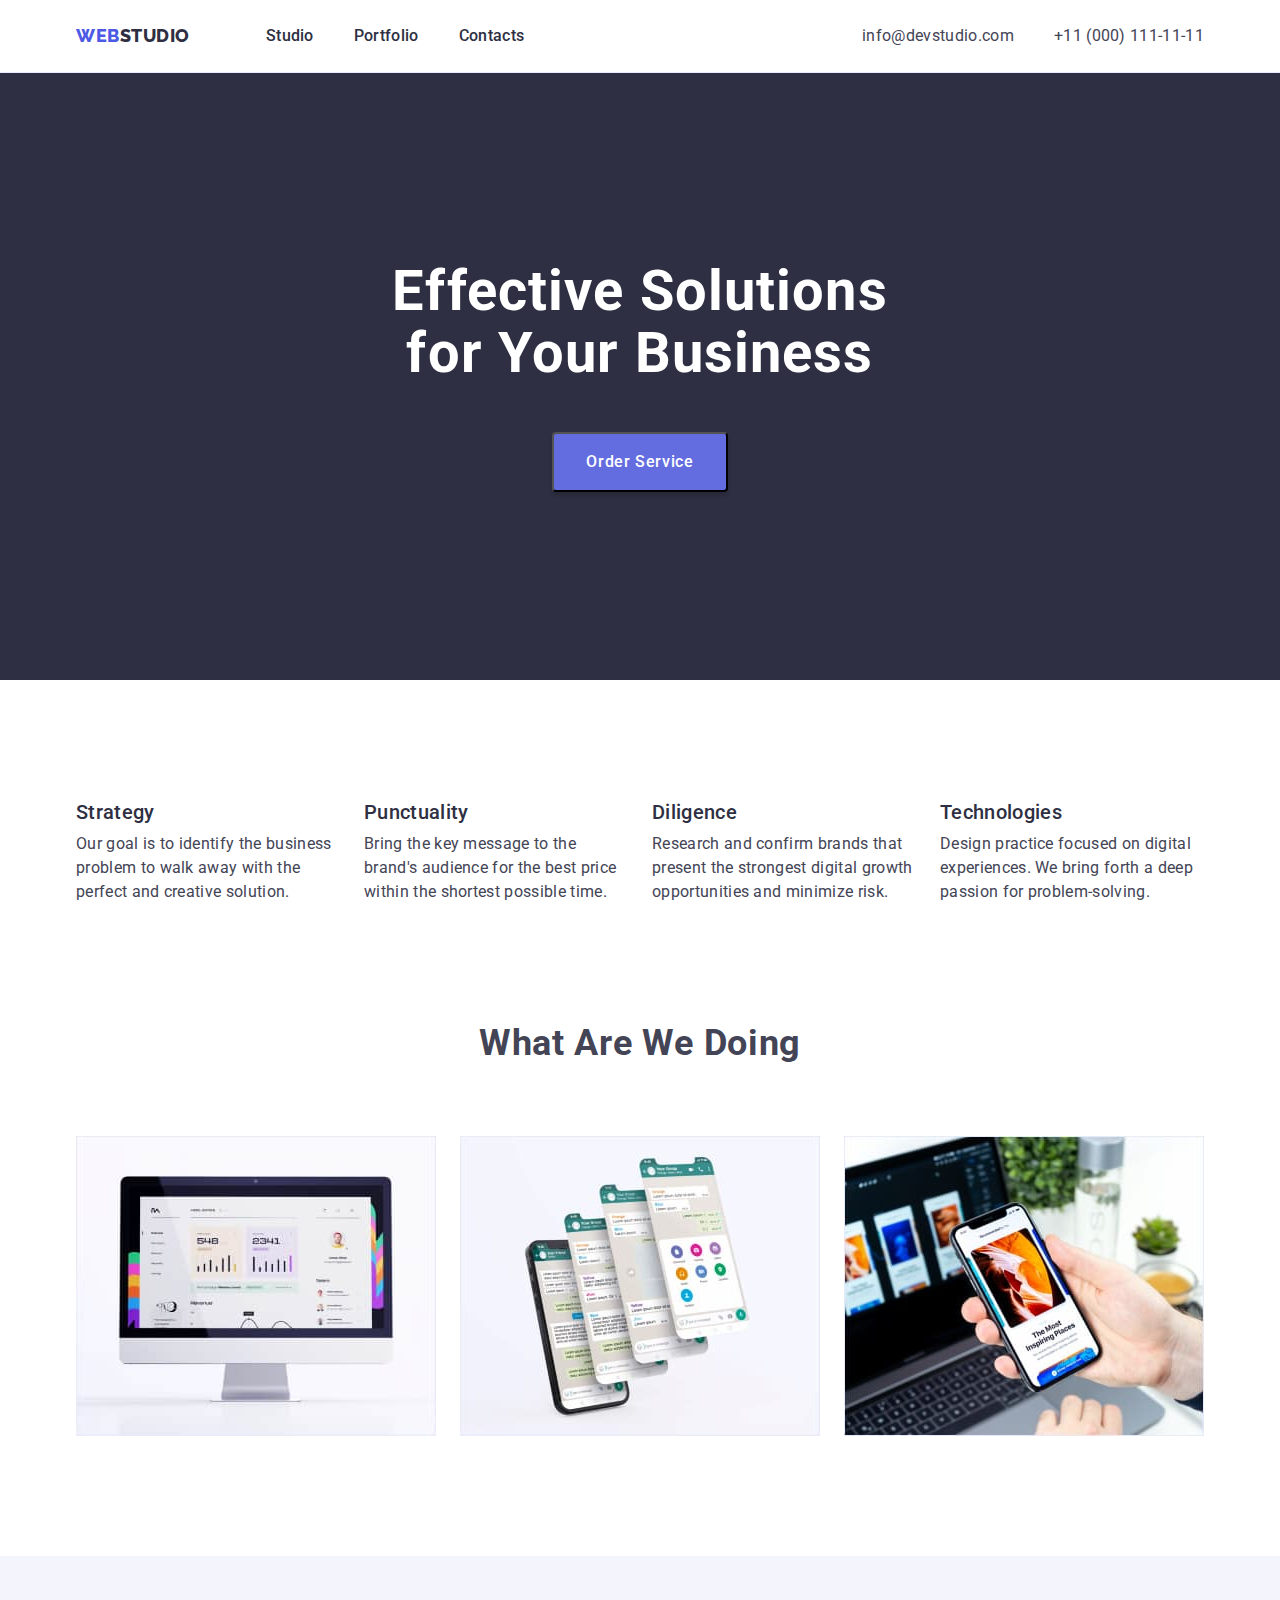
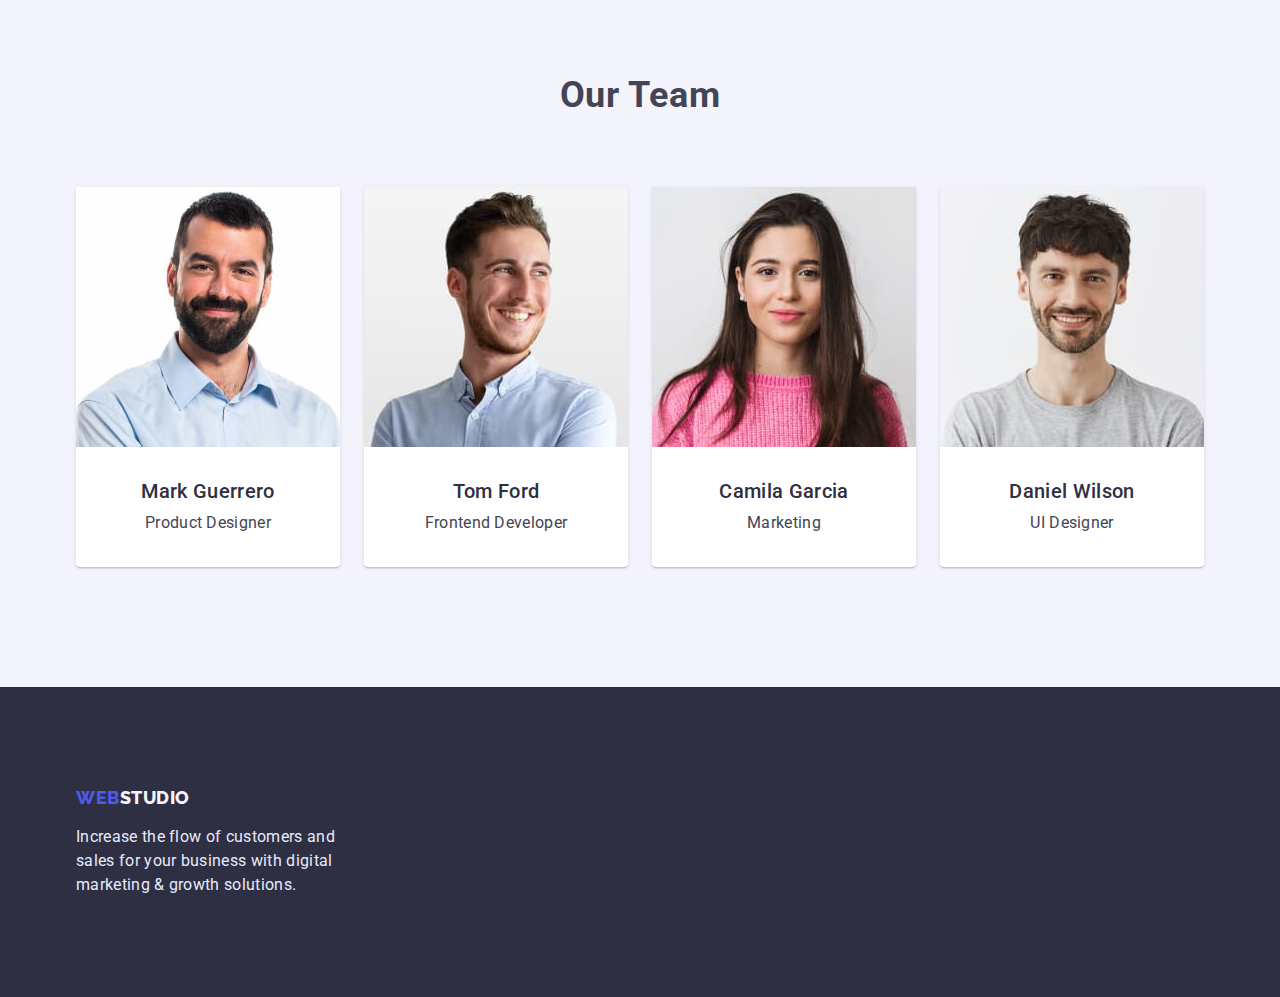
==== index.html @ bfef26a1 "Initial commit" ====
<!DOCTYPE html>

<html lang="en">
  <head>
    <meta charset="UTF-8" />
    <meta http-equiv="X-UA-Compatible" content="IE=edge" />
    <meta name="viewport" content="width=>, initial-scale=1.0" />

    <title>WebStudio</title>

    <link
      rel="stylesheet"
      href="https://cdn.jsdelivr.net/npm/modern-normalize@1.1.0/modern-normalize.min.css"
    />

    <link rel="preconnect" href="https://fonts.googleapis.com" />
    <link rel="preconnect" href="https://fonts.gstatic.com" crossorigin />
    <link
      href="https://fonts.googleapis.com/css2?family=Raleway:wght@800&family=Roboto:wght@400;500;700&display=swap"
      rel="stylesheet"
    />
    <link rel="stylesheet" href="./CSS/styles.css" />
  </head>
  <body>
    <!-- Header-->

    <header class="page-header">
      <div class="container header-conteiner">
        <nav class="navigation">
          <a class="logo link" href="./index.html">
            <span class="web">Web</span><span class="studio">Studio </span>
          </a>
          <ul class="menu list">
            <li class="menu-item">
              <a class="menu-link link" href="./index.html"> Studio</a>
            </li>
            <li class="menu-item">
              <a class="menu-link link" href="./portfolio.html">Portfolio</a>
            </li>
            <li class="menu-item">
              <a class="menu-link link" href="">Contacts</a>
            </li>
          </ul>
        </nav>

        <ul class="contacts list">
          <li class="contacts-item">
            <a class="contacts-link link" href="mailto:info@devstudio.com"
              >info@devstudio.com</a
            >
          </li>
          <li class="contacts-item">
            <a class="contacts-link link" href="tel:+110001111111"
              >+11 (000) 111-11-11</a
            >
          </li>
        </ul>
      </div>
    </header>

    <main>
      <!-- Hero Section-->
      <section class="hero-section">
        <div class="container">
          <h1 class="hero-title">Effective Solutions for Your Business</h1>

          <button type="button" class="hero-button">Order Service</button>
        </div>
      </section>
      <!--/ Hero Section-->

      <!-- About us-->
      <section class="section about">
        <div class="container">
          <h2 hidden class="visually-hidden">About us</h2>
          <ul class="list about-list">
            <li class="about-item">
              <h3 class="about-header">Strategy</h3>
              <p class="about-text">
                Our goal is to identify the business problem to walk away with
                the perfect and creative solution.
              </p>
            </li>
            <li class="about-item">
              <h3 class="about-header">Punctuality</h3>
              <p class="about-text">
                Bring the key message to the brand's audience for the best price
                within the shortest possible time.
              </p>
            </li>
            <li class="about-item">
              <h3 class="about-header">Diligence</h3>
              <p class="about-text">
                Research and confirm brands that present the strongest digital
                growth opportunities and minimize risk.
              </p>
            </li>
            <li class="about-item">
              <h3 class="about-header">Technologies</h3>
              <p class="about-text">
                Design practice focused on digital experiences. We bring forth a
                deep passion for problem-solving.
              </p>
            </li>
          </ul>
        </div>
      </section>
      <!-- /About us-->

      <!--What we doing-->
      <section class="prod-sect section">
        <div class="container">
          <h2 class="prod-sect-header">What are we doing</h2>
          <ul class="list prod-sect-list">
            <li class="prod-sect-item">
              <img src="./images/img1.jpg" alt="#" width="360" height="300" />
            </li>
            <li class="prod-sect-item">
              <img src="./images/img2.jpg" alt="#" width="360" height="300" />
            </li>
            <li class="prod-sect-item">
              <img src="./images/img3.jpg" alt="#" width="360" height="300" />
            </li>
          </ul>
        </div>
      </section>

      <!--Our team-->
      <section class="section team-section">
        <div class="container">
          <h2 class="team-header">Our Team</h2>
          <ul class="list team-list">
            <li class="team-item">
              <img
                class="team-img"
                src="./images/team-img1.jpg"
                alt="#"
                width="264"
                height="260"
              />
              <div class="team-sect-text">
                <h3 class="team-name">Mark Guerrero</h3>
                <p class="team-position">Product Designer</p>
              </div>
            </li>
            <li class="team-item">
              <img
                class="team-img"
                src="./images/team-img2.jpg"
                alt="#"
                width="264"
                height="260"
              />
              <div class="team-sect-text">
                <h3 class="team-name">Tom Ford</h3>
                <p class="team-position">Frontend Developer</p>
              </div>
            </li>
            <li class="team-item">
              <img
                class="team-img"
                src="./images/team-img3.jpg"
                alt="#"
                width="264"
                height="260"
              />
              <div class="team-sect-text">
                <h3 class="team-name">Camila Garcia</h3>
                <p class="team-position">Marketing</p>
              </div>
            </li>
            <li class="team-item">
              <img
                class="team-img"
                src="./images/team-img4.jpg"
                alt="#"
                width="264"
                height="260"
              />
              <div class="team-sect-text">
                <h3 class="team-name">Daniel Wilson</h3>
                <p class="team-position">UI Designer</p>
              </div>
            </li>
          </ul>
        </div>
      </section>
    </main>
    <!-- Footer-->
    <footer class="footer">
      <div class="container">
        <a class="logo-footer link" href="./index.html">
          <span class="web-footer">Web</span
          ><span class="studio-footer">Studio </span>
        </a>
        <p class="footer-text">
          Increase the flow of customers and sales for your business with
          digital marketing & growth solutions.
        </p>
      </div>
    </footer>
  </body>
</html>
---- CSS/styles.css ----
/* Body Studio*/
:root {
  --primary-text-color: #434455;
  --title-text-color: #2e2f42;
  --hover-focus-color: #404bbf;
}

h1,
h2,
h3,
h4,
p {
  margin: 0 auto;
}

ul {
  margin: 0;
  padding: 0;
}
img {
  display: block;
}

body {
  font-family: "Roboto", sans-serif;
  font-style: normal;
  color: var(--primary-text-color);
  font-weight: 400;
  font-size: 16px;
  line-height: 1.5;
  letter-spacing: 0.02em;
  max-width: 1440px;
}
.container {
  width: 1158px;
  margin: 0 auto;
  padding-left: 15px;
  padding-right: 15px;
}
.section {
  padding-bottom: 120px;
}

.list {
  list-style: none;
}
.link {
  text-decoration: none;
}
.link:hover,
.link:focus {
  color: var(--hover-focus-color);
}

/* Header*/
.page-header {
  padding: 24px 0;
  border-bottom: 1px solid #e7e9fc;
}
.header-conteiner {
  display: flex;
}
.navigation {
  display: flex;
  flex-direction: row;
  align-items: flex-start;
  padding: 0px;
}
.logo {
  font-family: "Raleway", sans-serif;
  font-weight: 800;
  font-size: 18px;
  line-height: 1.3;
  display: flex;
  align-items: center;
  letter-spacing: 0.03em;
  text-transform: uppercase;
  margin-right: 76px;
}
.web {
  color: #4d5ae5;
}
.studio {
  color: var(--title-text-color);
}

.menu-link {
  font-weight: 500;
  color: var(--title-text-color);
}
.menu {
  display: flex;
  gap: 40px;
}
.contacts {
  display: flex;
  gap: 40px;
  margin-left: auto;
}
.contacts-link {
  color: var(--primary-text-color);
}
/* Hero section*/
.hero-section {
  background: #2e2f42;
  align-items: center;
  text-align: center;
  padding: 188px 0;
}
.hero-title {
  font-weight: 700;
  font-size: 56px;
  line-height: 1.1;
  letter-spacing: 0.02em;
  color: #ffffff;

  width: 496px;
  margin-bottom: 48px;
}

.hero-button:hover,
.hero-button:focus {
  background-color: var(--hover-focus-color);
}
.hero-button {
  display: block;
  font-weight: 500;
  font-size: 16px;
  line-height: 1.5;
  font-family: inherit;
  letter-spacing: 0.04em;
  color: #ffffff;
  cursor: pointer;
  background: #636de0;

  box-shadow: 0px 4px 4px rgba(0, 0, 0, 0.15);
  border-radius: 4px;
  padding: 16px 32px;
  margin: 48px auto 0 auto;
}

/* About section*/
.visually-hidden {
  position: absolute;
  top: -150;
  z-index: -100;
  width: 0;
  height: 0;
  opacity: 0;
  visibility: hidden;
  user-select: none;
  cursor: none;
  margin: 0;
  padding: 0;
  overflow: hidden;
  border: none;
  outline: none;
  white-space: nowrap;
}
.about {
  padding-top: 120px;
}
.about-list {
  display: flex;
  flex-direction: row;
  gap: 24px;
}
.about-item {
  max-width: 264px;
}

.about-header {
  font-weight: 500;
  font-size: 20px;
  line-height: 1.2;
  color: var(--title-text-color);
  margin-bottom: 8px;
}

/*Products section*/

.prod-sect-header {
  font-weight: 700;
  font-size: 36px;
  line-height: 1.1;
  letter-spacing: 0.02em;
  text-transform: capitalize;
  text-align: center;
  margin-bottom: 72px;
}
.prod-sect-list {
  display: flex;
  flex-direction: row;
  gap: 24px;
}
.prod-sect-item {
  width: calc((100%-48px) / 3);
}

/*Our team*/
.team-section {
  padding-top: 120px;
}
.team-header {
  font-weight: 700;
  font-size: 36px;
  line-height: 1.1;
  letter-spacing: 0.02em;
  text-transform: capitalize;
  text-align: center;
  margin-bottom: 72px;
}
.team-list {
  display: flex;
  flex-direction: row;
  gap: 24px;
}
.team-item {
  text-align: center;
  width: calc((100% - 72px) / 4);
  background: #ffffff;
  box-shadow: 0px 1px 6px rgba(46, 47, 66, 0.08),
    0px 1px 1px rgba(46, 47, 66, 0.16), 0px 2px 1px rgba(46, 47, 66, 0.08);
  border-radius: 0px 0px 4px 4px;
}
.team-section {
  background-color: #f4f4fd;
}
.team-sect-text {
  padding: 32px 16px;
}
.team-name {
  font-weight: 500;
  font-size: 20px;
  line-height: 1.2;
  color: var(--title-text-color);
  margin-bottom: 8px;
}

/*Footer*/

.footer {
  background: #2e2f42;
  padding: 100px 0;
}

.logo-footer {
  font-family: "Raleway", sans-serif;
  font-weight: 800;
  font-size: 18px;
  line-height: 1.2;
  display: inline-block;
  align-items: center;
  letter-spacing: 0.03em;
  text-transform: uppercase;
  margin-bottom: 16px;
}
.web-footer {
  color: #4d5ae5;
}
.studio-footer {
  color: #f4f4fd;
}
.footer-text {
  color: #e7e9fc;
  max-width: 264px;
  margin-left: 0;
}
/*--------- Portfolio---------*/
.filters {
  padding-top: 96px;
}
.filters-button:hover,
.filters-button:focus {
  color: #ffffff;
  background-color: var(--hover-focus-color);
  border-color: var(--hover-focus-color);
}
.filters-list {
  display: flex;
  flex-direction: row;
  align-items: center;
  justify-content: center;
  padding: 0px;
  gap: 24px;
  margin-bottom: 72px;
}
.filters-button {
  display: block;
  font-weight: 500;
  font-size: 16px;
  line-height: 1.5;
  font-family: inherit;
  cursor: pointer;
  border: 1px solid #e7e9fc;
  border-radius: 4px;
  text-align: center;
  letter-spacing: 0.04em;
  color: #4d5ae5;
  padding: 12px 24px;
}

.projects-menu-list {
  display: flex;
  flex-wrap: wrap;
  gap: 48px 24px;
}

.projects-meny-item {
  width: 360px;
  padding: 0;
}
.projects-menu-headers {
  font-weight: 500;
  font-size: 20px;
  line-height: 1.2;
  margin-bottom: 8px;
}
.project-menu-text-box {
  padding: 32px 16px;
  border: 1px solid #e7e9fc;
  border-top: none;
}
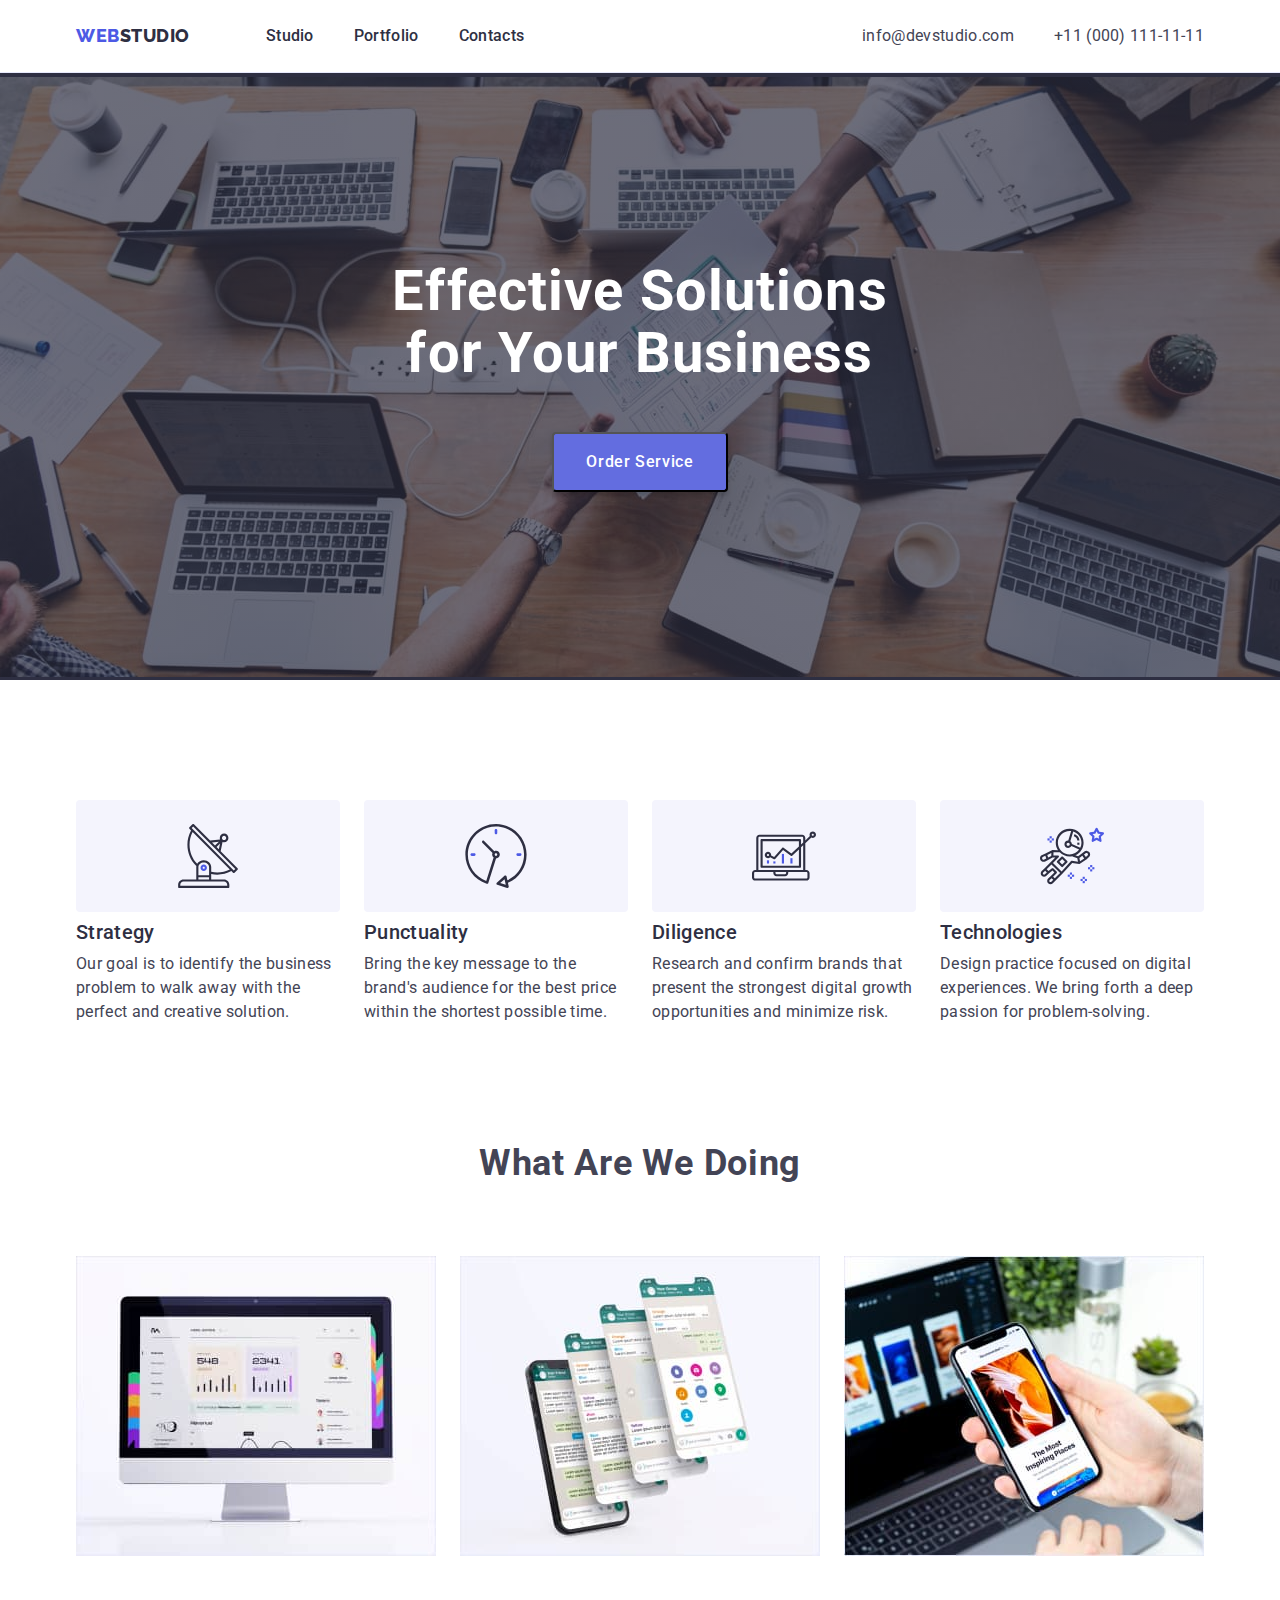
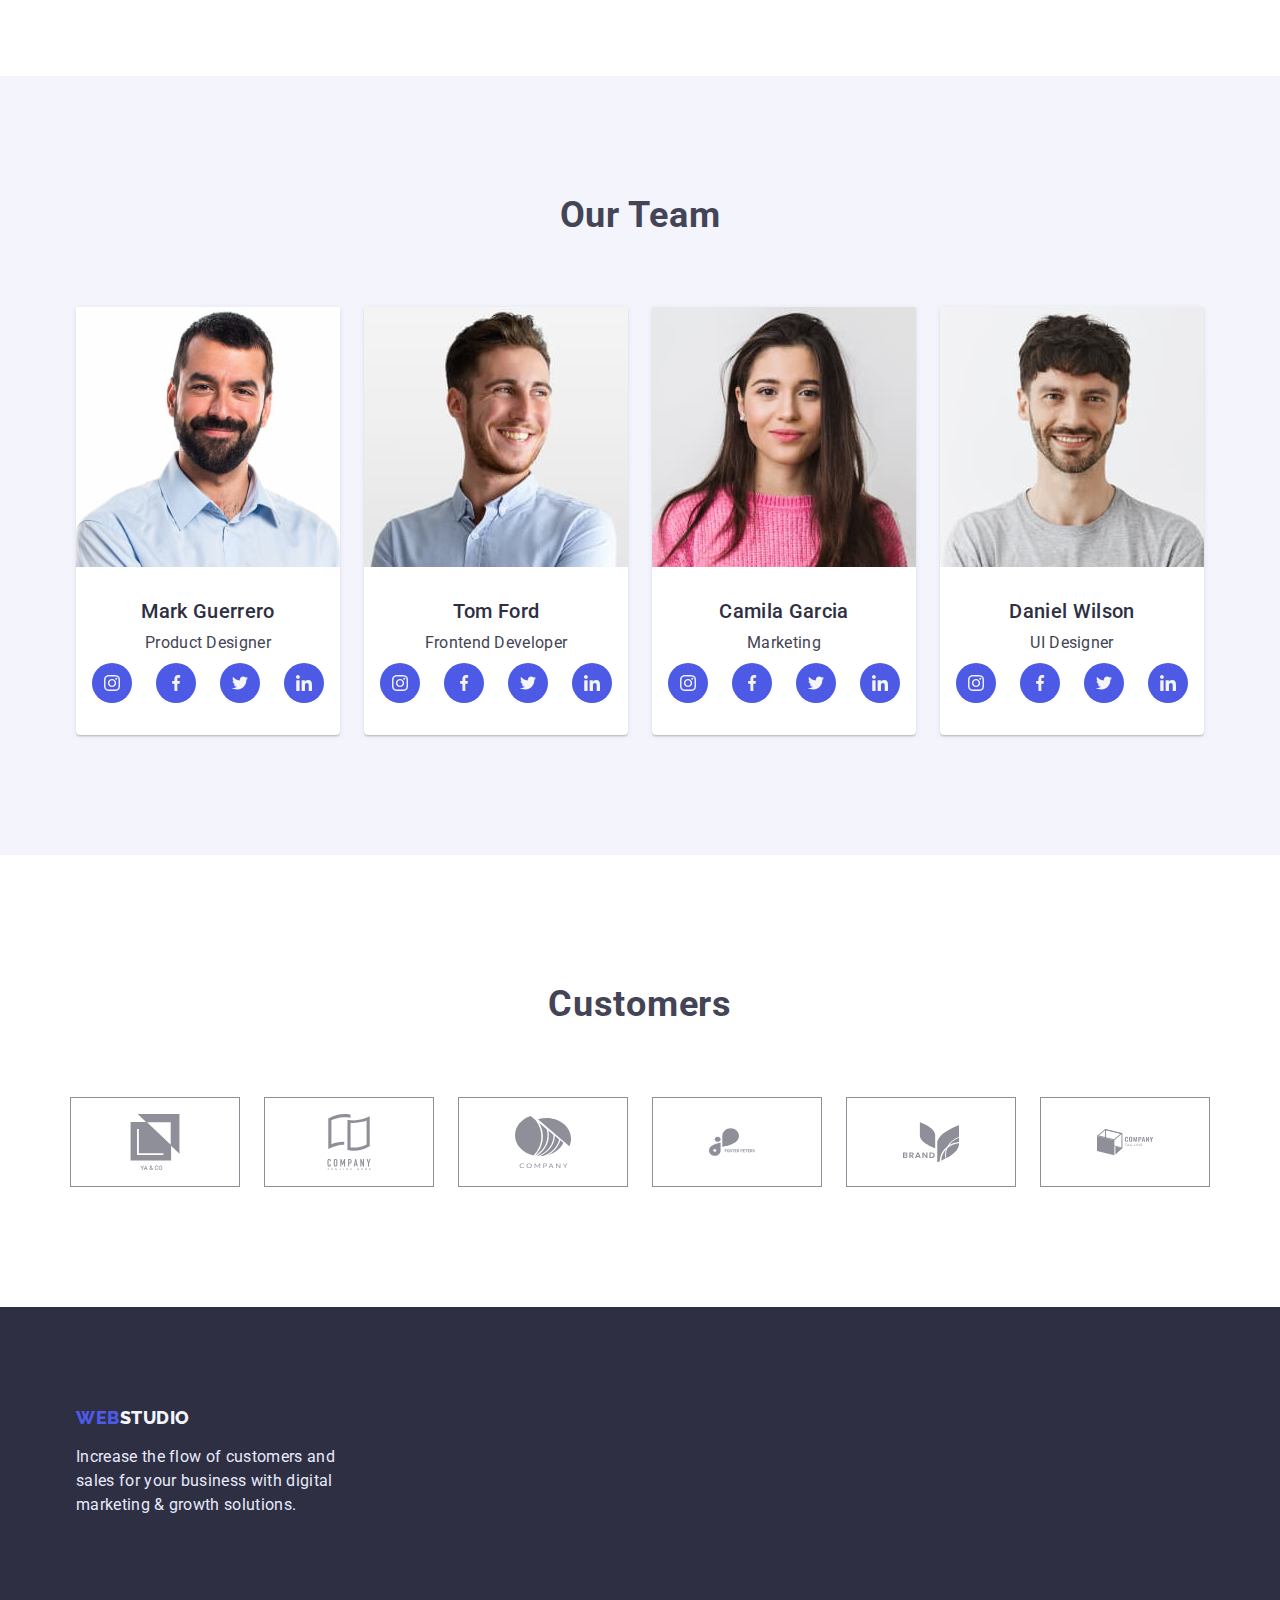
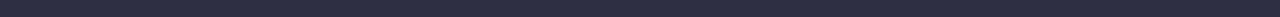
==== commit b6bf75a0: "start hw4/" ====
--- a/index.html
+++ b/index.html
@@ -75,6 +75,11 @@
           <h2 hidden class="visually-hidden">About us</h2>
           <ul class="list about-list">
             <li class="about-item">
+              <div class="about-item-icon">
+                <svg class="about-icon" width="64" height="64">
+                  <use href="./images/symbol-defs.svg#icon-antenna"></use>
+                </svg>
+              </div>
               <h3 class="about-header">Strategy</h3>
               <p class="about-text">
                 Our goal is to identify the business problem to walk away with
@@ -82,6 +87,11 @@
               </p>
             </li>
             <li class="about-item">
+              <div class="about-item-icon">
+                <svg class="about-icon" width="64" height="64">
+                  <use href="./images/symbol-defs.svg#icon-clock"></use>
+                </svg>
+              </div>
               <h3 class="about-header">Punctuality</h3>
               <p class="about-text">
                 Bring the key message to the brand's audience for the best price
@@ -89,6 +99,11 @@
               </p>
             </li>
             <li class="about-item">
+              <div class="about-item-icon">
+                <svg class="about-icon" width="64" height="64">
+                  <use href="./images/symbol-defs.svg#icon-diagram"></use>
+                </svg>
+              </div>
               <h3 class="about-header">Diligence</h3>
               <p class="about-text">
                 Research and confirm brands that present the strongest digital
@@ -96,6 +111,11 @@
               </p>
             </li>
             <li class="about-item">
+              <div class="about-item-icon">
+                <svg class="about-icon" width="64" height="64">
+                  <use href="./images/symbol-defs.svg#icon-astronaut"></use>
+                </svg>
+              </div>
               <h3 class="about-header">Technologies</h3>
               <p class="about-text">
                 Design practice focused on digital experiences. We bring forth a
@@ -141,6 +161,43 @@
               <div class="team-sect-text">
                 <h3 class="team-name">Mark Guerrero</h3>
                 <p class="team-position">Product Designer</p>
+
+                <ul class="team-social-list list">
+                  <li class="team-social-item">
+                    <a class="team-social-link link" href=""
+                      ><svg class="team-social-icon" width="16" height="16">
+                        <use
+                          href="./images/symbol-defs.svg#icon-instagram"
+                        ></use>
+                      </svg>
+                    </a>
+                  </li>
+                  <li class="team-social-item">
+                    <a class="team-social-link link" href=""
+                      ><svg class="team-social-icon" width="16" height="16">
+                        <use
+                          href="./images/symbol-defs.svg#icon-facebook"
+                        ></use>
+                      </svg>
+                    </a>
+                  </li>
+                  <li class="team-social-item">
+                    <a class="team-social-link link" href=""
+                      ><svg class="team-social-icon" width="16" height="16">
+                        <use href="./images/symbol-defs.svg#icon-twitter"></use>
+                      </svg>
+                    </a>
+                  </li>
+                  <li class="team-social-item">
+                    <a class="team-social-link link" href=""
+                      ><svg class="team-social-icon" width="16" height="16">
+                        <use
+                          href="./images/symbol-defs.svg#icon-linkedin"
+                        ></use>
+                      </svg>
+                    </a>
+                  </li>
+                </ul>
               </div>
             </li>
             <li class="team-item">
@@ -154,6 +211,42 @@
               <div class="team-sect-text">
                 <h3 class="team-name">Tom Ford</h3>
                 <p class="team-position">Frontend Developer</p>
+                <ul class="team-social-list list">
+                  <li class="team-social-item">
+                    <a class="team-social-link link" href=""
+                      ><svg class="team-social-icon" width="16" height="16">
+                        <use
+                          href="./images/symbol-defs.svg#icon-instagram"
+                        ></use>
+                      </svg>
+                    </a>
+                  </li>
+                  <li class="team-social-item">
+                    <a class="team-social-link link" href=""
+                      ><svg class="team-social-icon" width="16" height="16">
+                        <use
+                          href="./images/symbol-defs.svg#icon-facebook"
+                        ></use>
+                      </svg>
+                    </a>
+                  </li>
+                  <li class="team-social-item">
+                    <a class="team-social-link link" href=""
+                      ><svg class="team-social-icon" width="16" height="16">
+                        <use href="./images/symbol-defs.svg#icon-twitter"></use>
+                      </svg>
+                    </a>
+                  </li>
+                  <li class="team-social-item">
+                    <a class="team-social-link link" href=""
+                      ><svg class="team-social-icon" width="16" height="16">
+                        <use
+                          href="./images/symbol-defs.svg#icon-linkedin"
+                        ></use>
+                      </svg>
+                    </a>
+                  </li>
+                </ul>
               </div>
             </li>
             <li class="team-item">
@@ -167,6 +260,42 @@
               <div class="team-sect-text">
                 <h3 class="team-name">Camila Garcia</h3>
                 <p class="team-position">Marketing</p>
+                <ul class="team-social-list list">
+                  <li class="team-social-item">
+                    <a class="team-social-link link" href=""
+                      ><svg class="team-social-icon" width="16" height="16">
+                        <use
+                          href="./images/symbol-defs.svg#icon-instagram"
+                        ></use>
+                      </svg>
+                    </a>
+                  </li>
+                  <li class="team-social-item">
+                    <a class="team-social-link link" href=""
+                      ><svg class="team-social-icon" width="16" height="16">
+                        <use
+                          href="./images/symbol-defs.svg#icon-facebook"
+                        ></use>
+                      </svg>
+                    </a>
+                  </li>
+                  <li class="team-social-item">
+                    <a class="team-social-link link" href=""
+                      ><svg class="team-social-icon" width="16" height="16">
+                        <use href="./images/symbol-defs.svg#icon-twitter"></use>
+                      </svg>
+                    </a>
+                  </li>
+                  <li class="team-social-item">
+                    <a class="team-social-link link" href=""
+                      ><svg class="team-social-icon" width="16" height="16">
+                        <use
+                          href="./images/symbol-defs.svg#icon-linkedin"
+                        ></use>
+                      </svg>
+                    </a>
+                  </li>
+                </ul>
               </div>
             </li>
             <li class="team-item">
@@ -180,7 +309,92 @@
               <div class="team-sect-text">
                 <h3 class="team-name">Daniel Wilson</h3>
                 <p class="team-position">UI Designer</p>
-              </div>
+                <ul class="team-social-list list">
+                  <li class="team-social-item">
+                    <a class="team-social-link link" href=""
+                      ><svg class="team-social-icon" width="16" height="16">
+                        <use
+                          href="./images/symbol-defs.svg#icon-instagram"
+                        ></use>
+                      </svg>
+                    </a>
+                  </li>
+                  <li class="team-social-item">
+                    <a class="team-social-link link" href=""
+                      ><svg class="team-social-icon" width="16" height="16">
+                        <use
+                          href="./images/symbol-defs.svg#icon-facebook"
+                        ></use>
+                      </svg>
+                    </a>
+                  </li>
+                  <li class="team-social-item">
+                    <a class="team-social-link link" href=""
+                      ><svg class="team-social-icon" width="16" height="16">
+                        <use href="./images/symbol-defs.svg#icon-twitter"></use>
+                      </svg>
+                    </a>
+                  </li>
+                  <li class="team-social-item">
+                    <a class="team-social-link link" href=""
+                      ><svg class="team-social-icon" width="16" height="16">
+                        <use
+                          href="./images/symbol-defs.svg#icon-linkedin"
+                        ></use>
+                      </svg>
+                    </a>
+                  </li>
+                </ul>
+              </div>
+            </li>
+          </ul>
+        </div>
+      </section>
+      <section class="section costumers-section">
+        <div class="conteiner">
+          <h2 class="costumers-header">Customers</h2>
+          <ul class="costumers-list list">
+            <li class="costumers-item">
+              <a class="costumers-link link" href="">
+                <svg class="costumers-link-icon" width="104" height="56">
+                  <use href="./images/symbol-defs.svg#icon-group-1"></use>
+                </svg>
+              </a>
+            </li>
+            <li class="costumers-item">
+              <a class="costumers-link link" href="">
+                <svg class="costumers-link-icon" width="104" height="56">
+                  <use href="./images/symbol-defs.svg#icon-group-2"></use>
+                </svg>
+              </a>
+            </li>
+            <li class="costumers-item">
+              <a class="costumers-link link" href="">
+                <svg class="costumers-link-icon" width="104" height="56">
+                  <use href="./images/symbol-defs.svg#icon-group-3"></use>
+                </svg>
+              </a>
+            </li>
+            <li class="costumers-item">
+              <a class="costumers-link link" href="">
+                <svg class="costumers-link-icon" width="104" height="56">
+                  <use href="./images/symbol-defs.svg#icon-group-4"></use>
+                </svg>
+              </a>
+            </li>
+            <li class="costumers-item">
+              <a class="costumers-link link" href="">
+                <svg class="costumers-link-icon" width="104" height="56">
+                  <use href="./images/symbol-defs.svg#icon-group-5"></use>
+                </svg>
+              </a>
+            </li>
+            <li class="costumers-item">
+              <a class="costumers-link link" href="">
+                <svg class="costumers-link-icon" width="104" height="56">
+                  <use href="./images/symbol-defs.svg#icon-group-6"></use>
+                </svg>
+              </a>
             </li>
           </ul>
         </div>
--- a/CSS/styles.css
+++ b/CSS/styles.css
@@ -106,6 +106,14 @@
   align-items: center;
   text-align: center;
   padding: 188px 0;
+  flex-grow: 1;
+  background-image: linear-gradient(
+      rgba(46, 47, 66, 0.7),
+      rgba(46, 47, 66, 0.7)
+    ),
+    url(../images/people-office1.jpg);
+  background-repeat: no-repeat;
+  background-position: center;
 }
 .hero-title {
   font-weight: 700;
@@ -168,6 +176,17 @@
 .about-item {
   max-width: 264px;
 }
+.about-item-icon {
+  display: flex;
+
+  justify-content: center;
+  align-items: center;
+
+  padding: 24px 100px;
+  background: #f4f4fd;
+  border-radius: 4px;
+  margin-bottom: 8px;
+}
 
 .about-header {
   font-weight: 500;
@@ -235,6 +254,60 @@
   line-height: 1.2;
   color: var(--title-text-color);
   margin-bottom: 8px;
+}
+.team-position {
+  margin-bottom: 8px;
+}
+.team-social-list {
+  display: flex;
+  justify-content: center;
+  gap: 24px;
+}
+.team-social-item {
+  width: 40px;
+  height: 40px;
+}
+.team-social-link {
+  display: flex;
+  justify-content: center;
+  align-items: center;
+  width: 100%;
+  height: 100%;
+  border-radius: 50%;
+  background-color: #4d5ae5;
+}
+.team-social-item :hover,
+.team-social-item:focus {
+  background-color: #404bbf;
+}
+/* Costumers*/
+.costumers-section {
+  padding-top: 130px;
+}
+.costumers-header {
+  font-weight: 700;
+  font-size: 36px;
+  line-height: 1.1;
+  letter-spacing: 0.02em;
+  text-transform: capitalize;
+  text-align: center;
+  margin-bottom: 72px;
+}
+.costumers-list {
+  display: flex;
+  justify-content: center;
+  gap: 24px;
+}
+.costumers-item {
+  padding: 16px 32px;
+  border: 1px solid #8e8f99;
+}
+.costumers-link {
+  display: flex;
+  justify-content: center;
+  align-items: center;
+  width: 100%;
+  height: 100%;
 }
 
 /*Footer*/
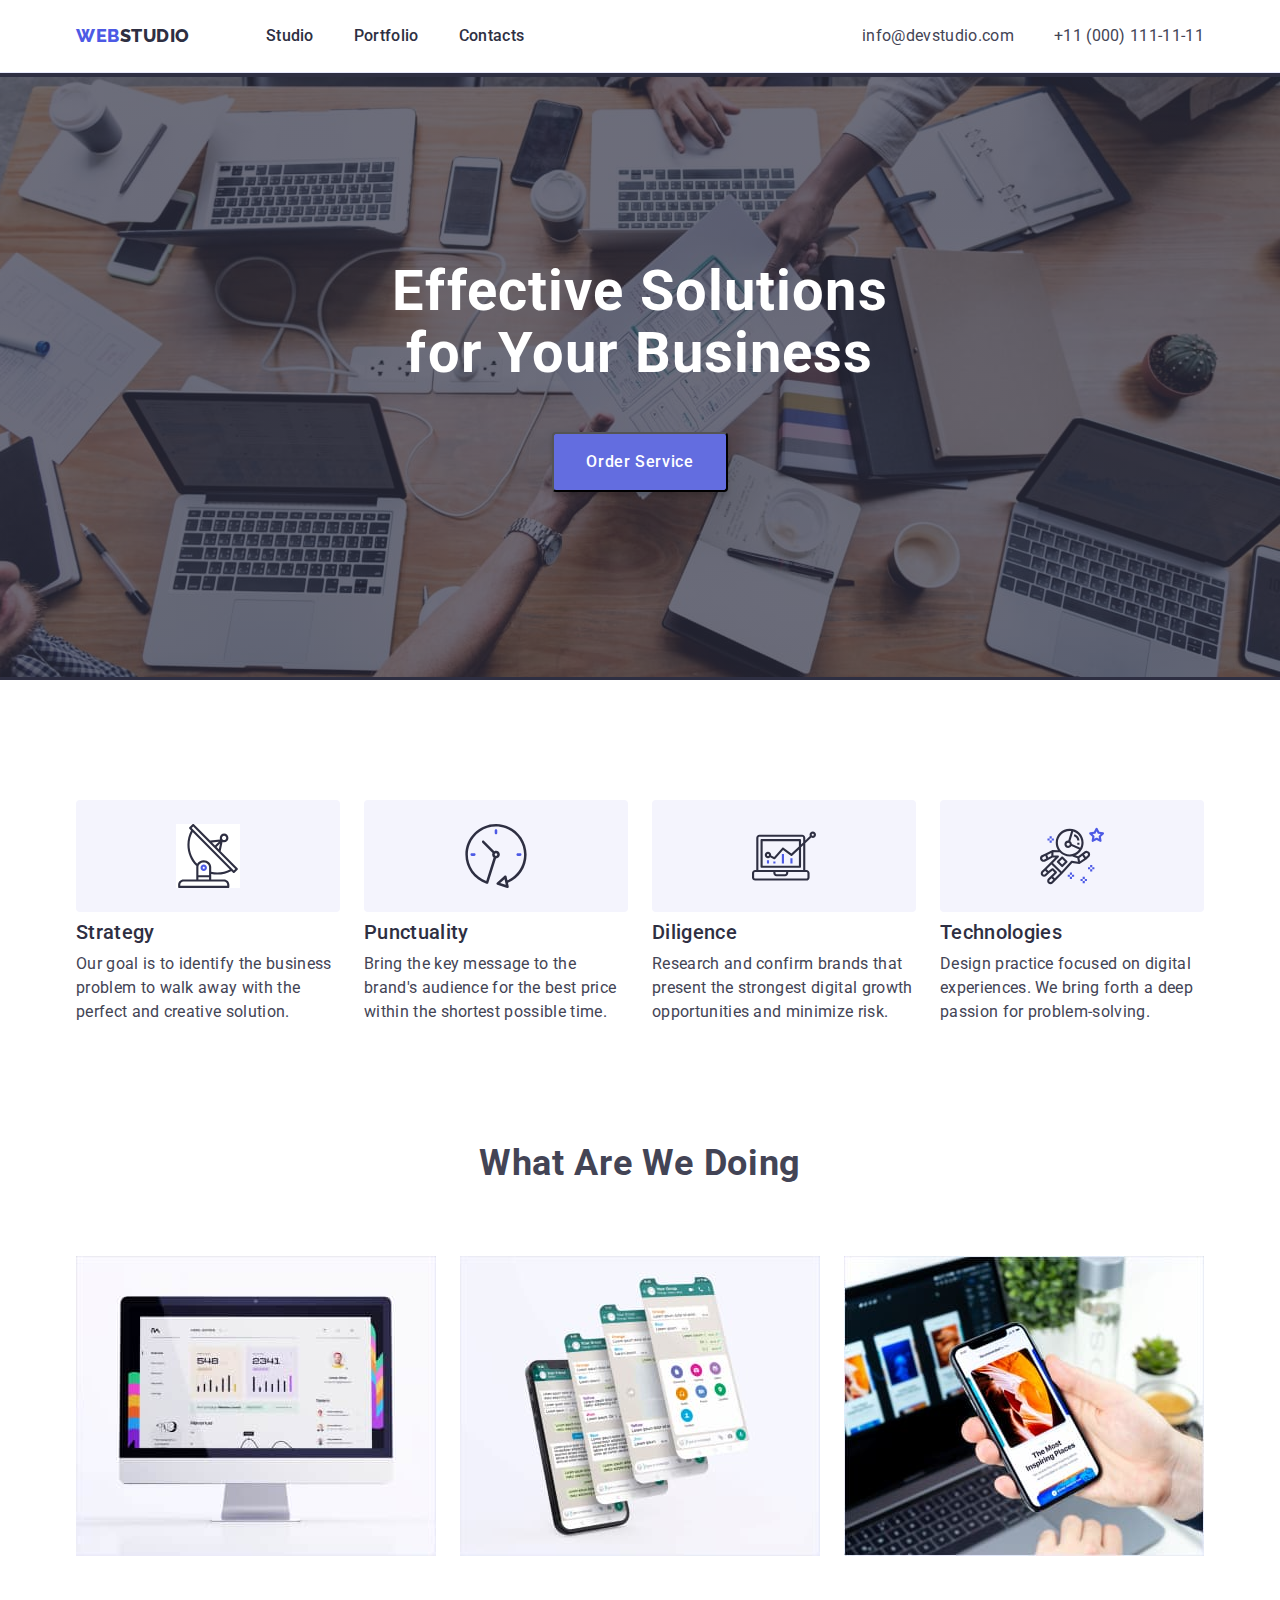
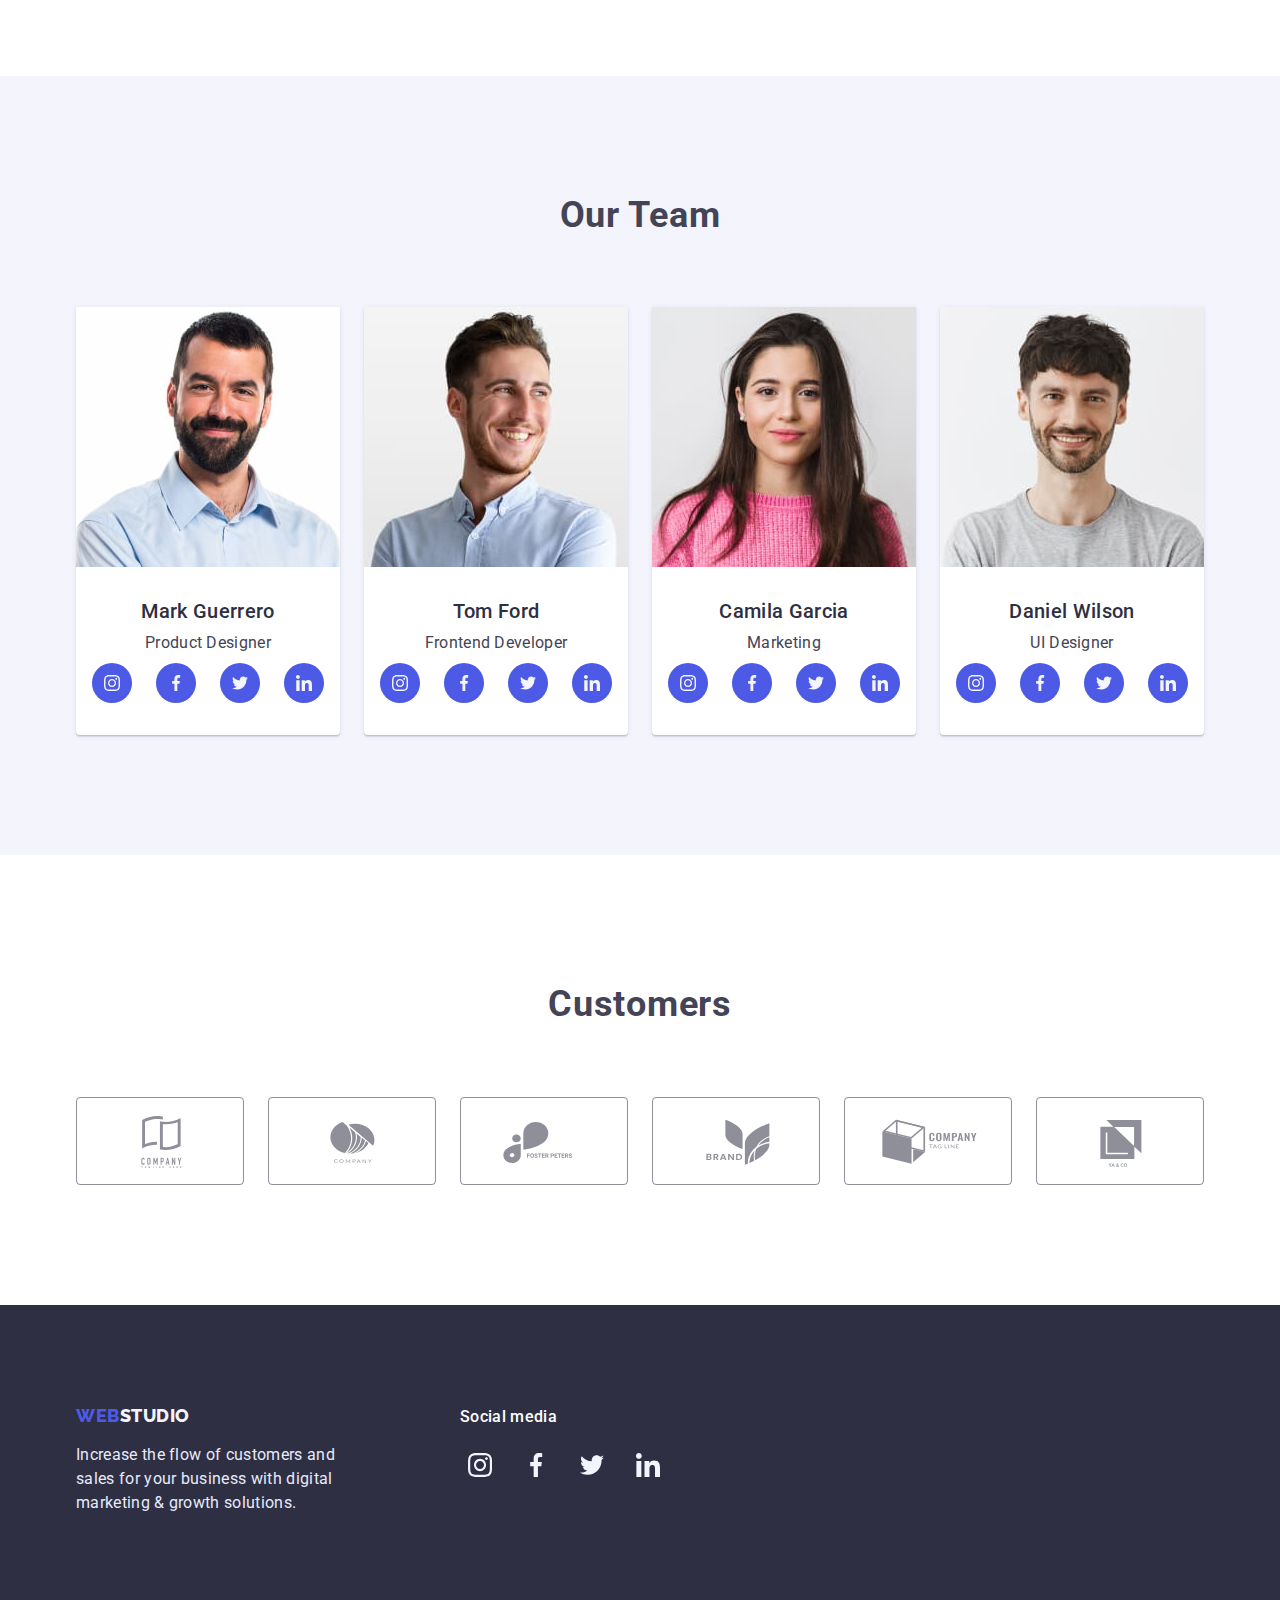
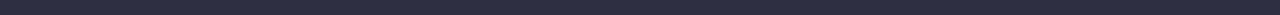
==== commit 9a2ce587: "hw4 day 2" ====
--- a/index.html
+++ b/index.html
@@ -357,42 +357,42 @@
             <li class="costumers-item">
               <a class="costumers-link link" href="">
                 <svg class="costumers-link-icon" width="104" height="56">
-                  <use href="./images/symbol-defs.svg#icon-group-1"></use>
-                </svg>
-              </a>
-            </li>
-            <li class="costumers-item">
-              <a class="costumers-link link" href="">
-                <svg class="costumers-link-icon" width="104" height="56">
-                  <use href="./images/symbol-defs.svg#icon-group-2"></use>
-                </svg>
-              </a>
-            </li>
-            <li class="costumers-item">
-              <a class="costumers-link link" href="">
-                <svg class="costumers-link-icon" width="104" height="56">
-                  <use href="./images/symbol-defs.svg#icon-group-3"></use>
-                </svg>
-              </a>
-            </li>
-            <li class="costumers-item">
-              <a class="costumers-link link" href="">
-                <svg class="costumers-link-icon" width="104" height="56">
-                  <use href="./images/symbol-defs.svg#icon-group-4"></use>
-                </svg>
-              </a>
-            </li>
-            <li class="costumers-item">
-              <a class="costumers-link link" href="">
-                <svg class="costumers-link-icon" width="104" height="56">
-                  <use href="./images/symbol-defs.svg#icon-group-5"></use>
-                </svg>
-              </a>
-            </li>
-            <li class="costumers-item">
-              <a class="costumers-link link" href="">
-                <svg class="costumers-link-icon" width="104" height="56">
-                  <use href="./images/symbol-defs.svg#icon-group-6"></use>
+                  <use href="./images/symbol-defs.svg#icon-Logo-1"></use>
+                </svg>
+              </a>
+            </li>
+            <li class="costumers-item">
+              <a class="costumers-link link" href="">
+                <svg class="costumers-link-icon" width="104" height="56">
+                  <use href="./images/symbol-defs.svg#icon-Logo-2"></use>
+                </svg>
+              </a>
+            </li>
+            <li class="costumers-item">
+              <a class="costumers-link link" href="">
+                <svg class="costumers-link-icon" width="104" height="56">
+                  <use href="./images/symbol-defs.svg#icon-Logo-3"></use>
+                </svg>
+              </a>
+            </li>
+            <li class="costumers-item">
+              <a class="costumers-link link" href="">
+                <svg class="costumers-link-icon" width="104" height="56">
+                  <use href="./images/symbol-defs.svg#icon-Logo-4"></use>
+                </svg>
+              </a>
+            </li>
+            <li class="costumers-item">
+              <a class="costumers-link link" href="">
+                <svg class="costumers-link-icon" width="104" height="56">
+                  <use href="./images/symbol-defs.svg#icon-Logo-5"></use>
+                </svg>
+              </a>
+            </li>
+            <li class="costumers-item">
+              <a class="costumers-link link" href="">
+                <svg class="costumers-link-icon" width="104" height="56">
+                  <use href="./images/symbol-defs.svg#icon-Logo-6"></use>
                 </svg>
               </a>
             </li>
@@ -402,15 +402,50 @@
     </main>
     <!-- Footer-->
     <footer class="footer">
-      <div class="container">
-        <a class="logo-footer link" href="./index.html">
-          <span class="web-footer">Web</span
-          ><span class="studio-footer">Studio </span>
-        </a>
-        <p class="footer-text">
-          Increase the flow of customers and sales for your business with
-          digital marketing & growth solutions.
-        </p>
+      <div class="container footer-container">
+        <div class="footer-text">
+          <a class="logo-footer link" href="./index.html">
+            <span class="web-footer">Web</span
+            ><span class="studio-footer">Studio </span>
+          </a>
+          <p class="footer-text">
+            Increase the flow of customers and sales for your business with
+            digital marketing & growth solutions.
+          </p>
+        </div>
+        <div class="footer-social">
+          <h3 class="footer-header">Social media</h3>
+          <ul class="footer-social-list list">
+            <li class="footer-social-item">
+              <a class="footer-social-link link" href=""
+                ><svg class="footer-social-icon" width="24" height="24">
+                  <use href="./images/symbol-defs.svg#icon-instagram"></use>
+                </svg>
+              </a>
+            </li>
+            <li class="footer-social-item">
+              <a class="footer-social-link link" href=""
+                ><svg class="footer-social-icon" width="24" height="24">
+                  <use href="./images/symbol-defs.svg#icon-facebook"></use>
+                </svg>
+              </a>
+            </li>
+            <li class="footer-social-item">
+              <a class="footer-social-link link" href=""
+                ><svg class="footer-social-icon" width="24" height="24">
+                  <use href="./images/symbol-defs.svg#icon-twitter"></use>
+                </svg>
+              </a>
+            </li>
+            <li class="footer-social-item">
+              <a class="footer-social-link link" href=""
+                ><svg class="footer-social-icon" width="24" height="24">
+                  <use href="./images/symbol-defs.svg#icon-linkedin"></use>
+                </svg>
+              </a>
+            </li>
+          </ul>
+        </div>
       </div>
     </footer>
   </body>
--- a/CSS/styles.css
+++ b/CSS/styles.css
@@ -290,6 +290,7 @@
   line-height: 1.1;
   letter-spacing: 0.02em;
   text-transform: capitalize;
+  box-sizing: border-box;
   text-align: center;
   margin-bottom: 72px;
 }
@@ -300,7 +301,9 @@
 }
 .costumers-item {
   padding: 16px 32px;
-  border: 1px solid #8e8f99;
+  width: 168px;
+  height: 88px;
+  padding: 0;
 }
 .costumers-link {
   display: flex;
@@ -308,6 +311,14 @@
   align-items: center;
   width: 100%;
   height: 100%;
+  fill: #8e8f99;
+  border: 1px solid #8e8f99;
+  border-radius: 4px;
+}
+.costumers-link:hover,
+.costumers-link:focus {
+  fill: #404bbf;
+  border-color: #404bbf;
 }
 
 /*Footer*/
@@ -315,6 +326,9 @@
 .footer {
   background: #2e2f42;
   padding: 100px 0;
+}
+.footer-container {
+  display: flex;
 }
 
 .logo-footer {
@@ -339,6 +353,41 @@
   max-width: 264px;
   margin-left: 0;
 }
+.footer-social {
+  margin-left: 120px;
+}
+.footer-header {
+  font-style: normal;
+  font-weight: 500;
+  font-size: 16px;
+  line-height: 1.5;
+  letter-spacing: 0.02em;
+  box-sizing: border-box;
+  color: #ffffff;
+  margin-bottom: 16px;
+}
+.footer-social-list {
+  display: flex;
+  justify-content: center;
+  gap: 16px;
+}
+.footer-social-item {
+  width: 40px;
+  height: 40px;
+}
+.footer-social-link {
+  display: flex;
+  justify-content: center;
+  align-items: center;
+  width: 100%;
+  height: 100%;
+  border-radius: 50%;
+}
+.footer-social-item :hover,
+.footer-social-item:focus {
+  background-color: #404bbf;
+}
+
 /*--------- Portfolio---------*/
 .filters {
   padding-top: 96px;
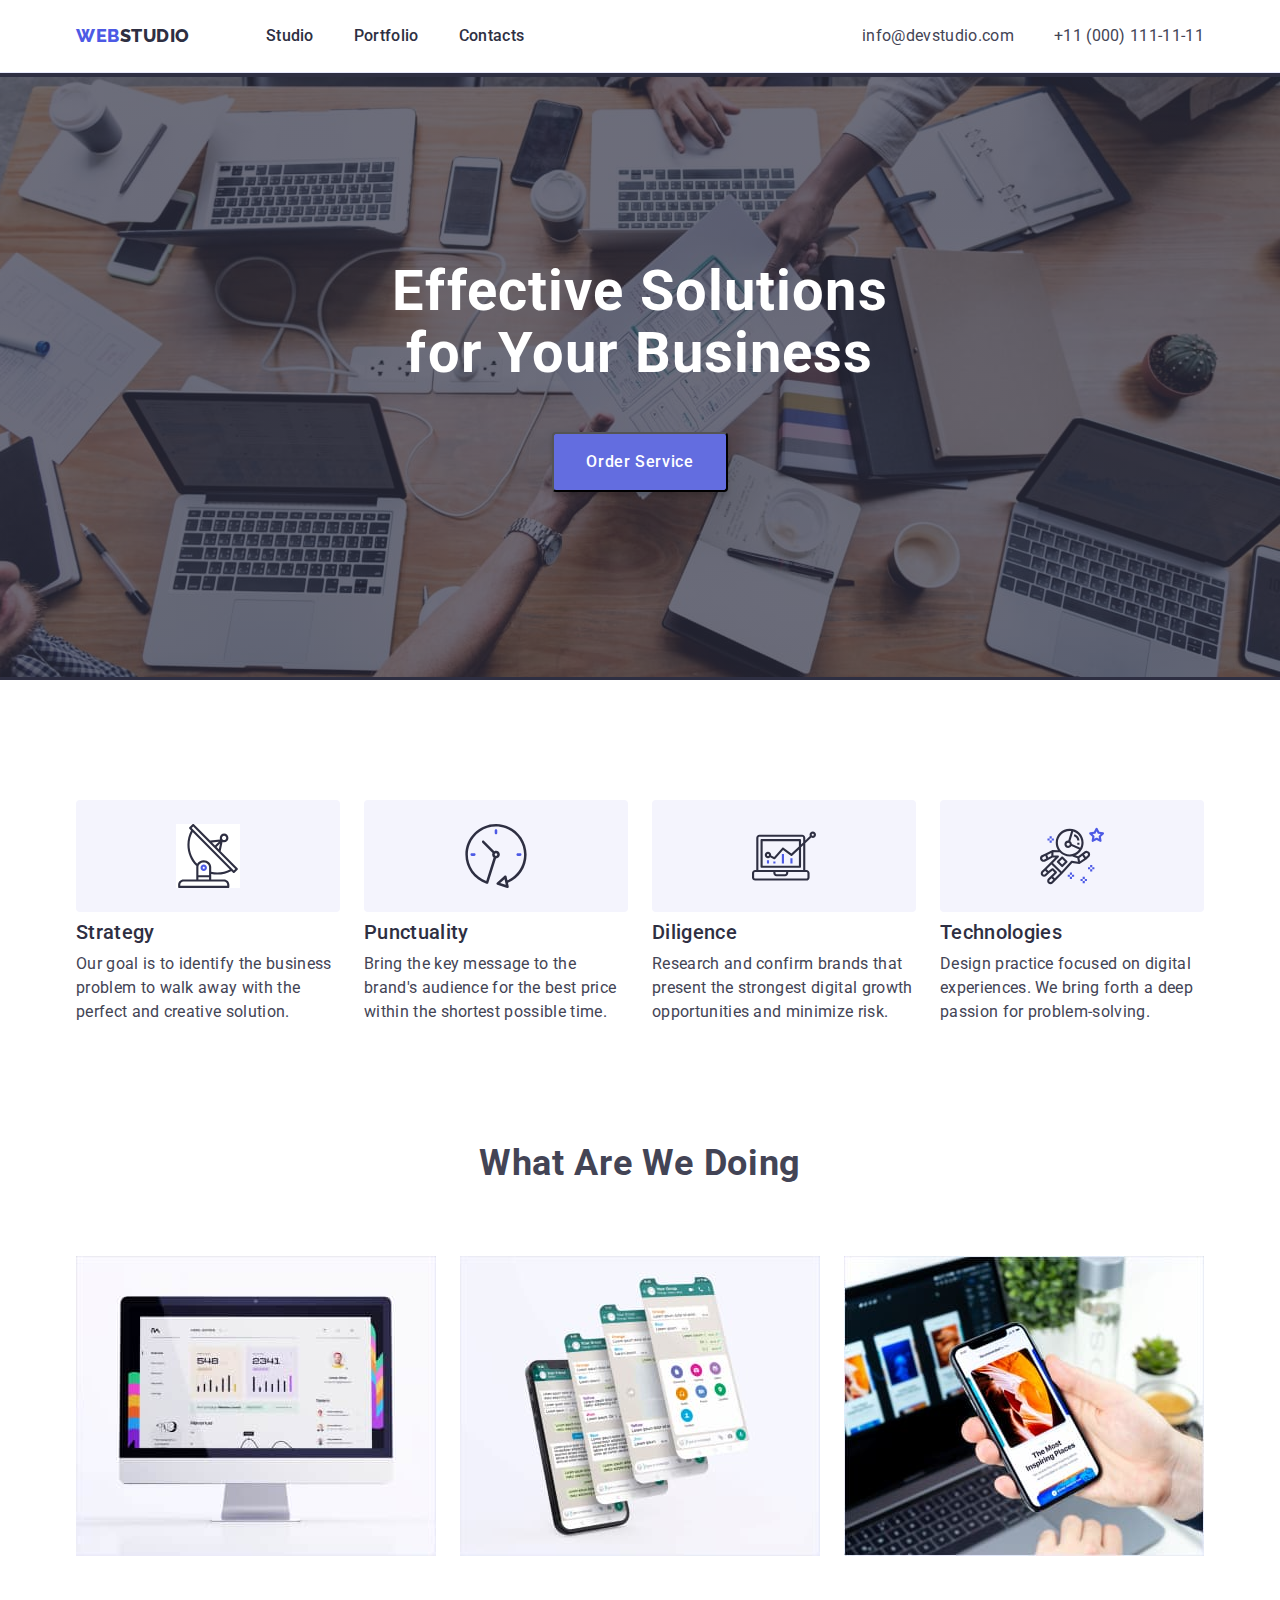
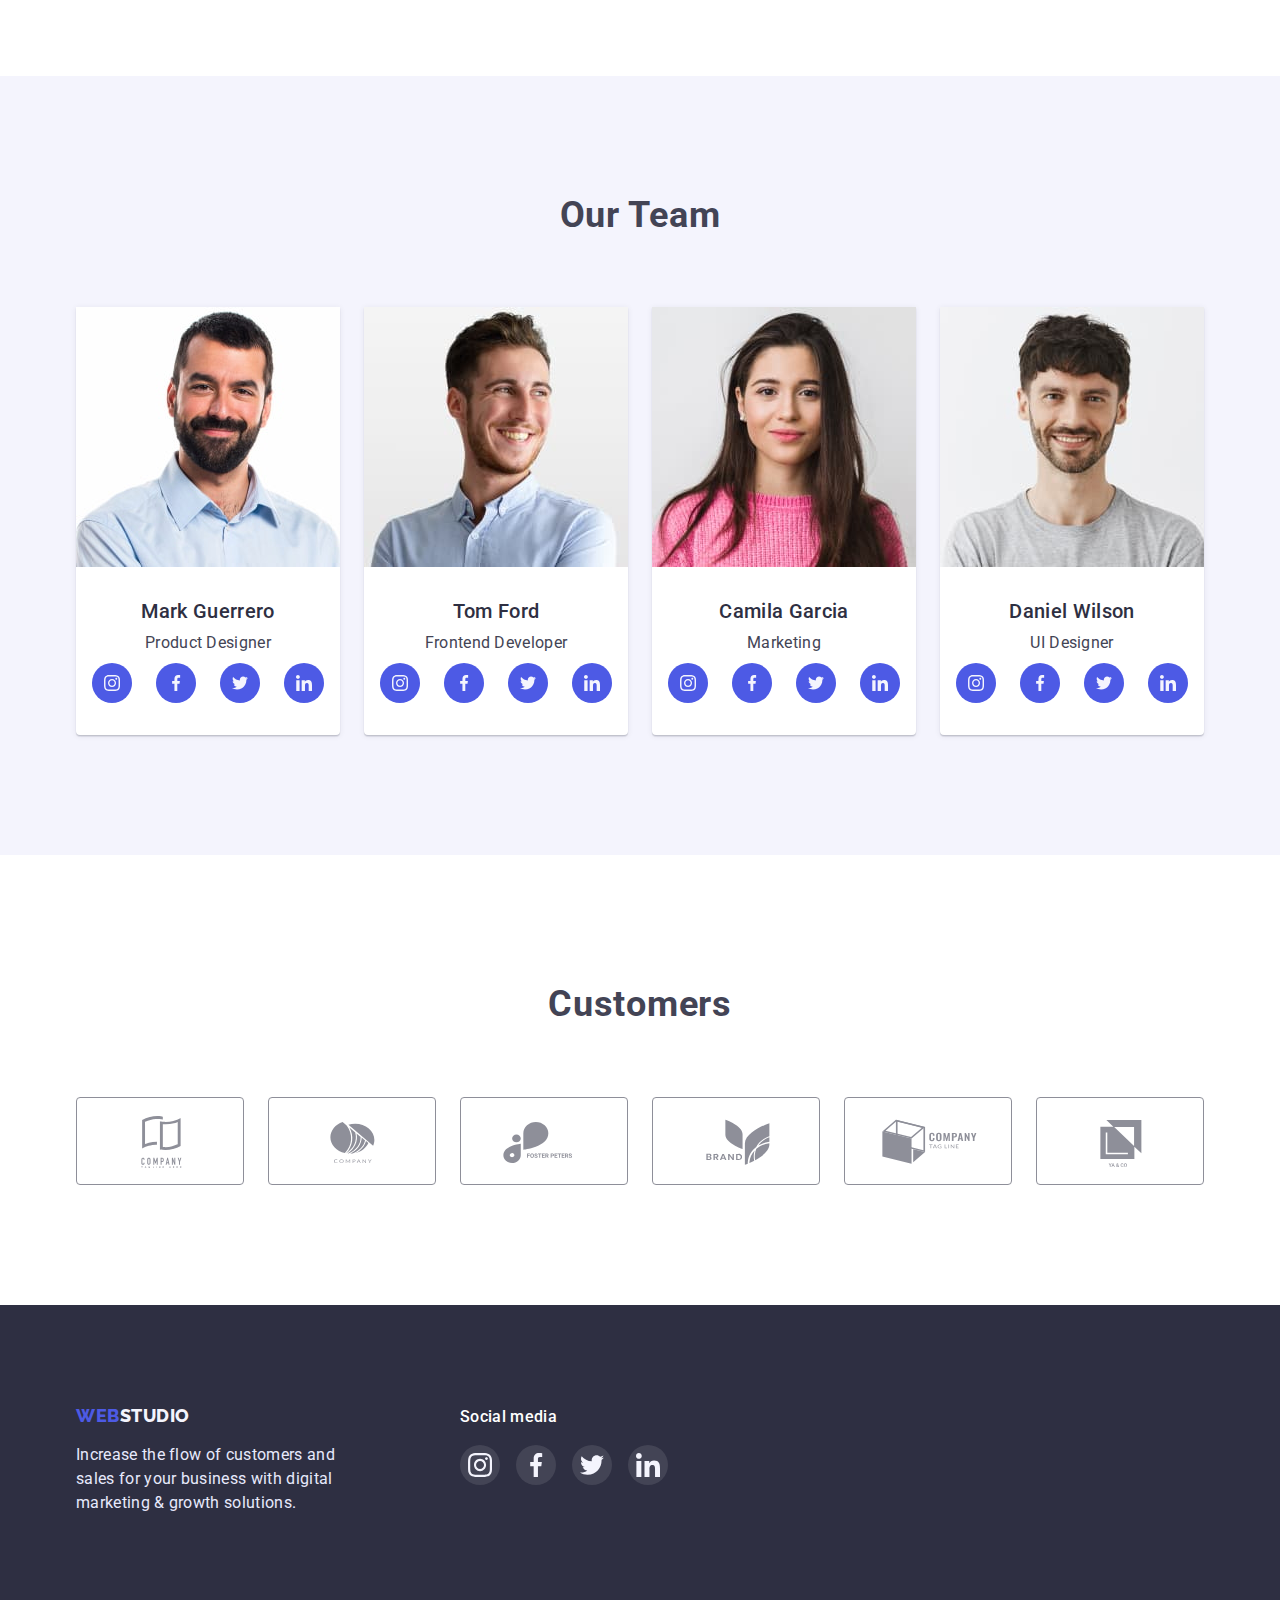
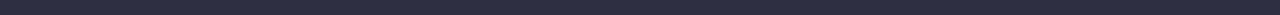
==== commit ebc25869: "HW4 Finish" ====
--- a/index.html
+++ b/index.html
@@ -77,7 +77,7 @@
             <li class="about-item">
               <div class="about-item-icon">
                 <svg class="about-icon" width="64" height="64">
-                  <use href="./images/symbol-defs.svg#icon-antenna"></use>
+                  <use href="./images/icons.svg#icon-antenna"></use>
                 </svg>
               </div>
               <h3 class="about-header">Strategy</h3>
@@ -89,7 +89,7 @@
             <li class="about-item">
               <div class="about-item-icon">
                 <svg class="about-icon" width="64" height="64">
-                  <use href="./images/symbol-defs.svg#icon-clock"></use>
+                  <use href="./images/icons.svg#icon-clock"></use>
                 </svg>
               </div>
               <h3 class="about-header">Punctuality</h3>
@@ -101,7 +101,7 @@
             <li class="about-item">
               <div class="about-item-icon">
                 <svg class="about-icon" width="64" height="64">
-                  <use href="./images/symbol-defs.svg#icon-diagram"></use>
+                  <use href="./images/icons.svg#icon-diagram"></use>
                 </svg>
               </div>
               <h3 class="about-header">Diligence</h3>
@@ -113,7 +113,7 @@
             <li class="about-item">
               <div class="about-item-icon">
                 <svg class="about-icon" width="64" height="64">
-                  <use href="./images/symbol-defs.svg#icon-astronaut"></use>
+                  <use href="./images/icons.svg#icon-astronaut"></use>
                 </svg>
               </div>
               <h3 class="about-header">Technologies</h3>
@@ -166,34 +166,28 @@
                   <li class="team-social-item">
                     <a class="team-social-link link" href=""
                       ><svg class="team-social-icon" width="16" height="16">
-                        <use
-                          href="./images/symbol-defs.svg#icon-instagram"
-                        ></use>
-                      </svg>
-                    </a>
-                  </li>
-                  <li class="team-social-item">
-                    <a class="team-social-link link" href=""
-                      ><svg class="team-social-icon" width="16" height="16">
-                        <use
-                          href="./images/symbol-defs.svg#icon-facebook"
-                        ></use>
-                      </svg>
-                    </a>
-                  </li>
-                  <li class="team-social-item">
-                    <a class="team-social-link link" href=""
-                      ><svg class="team-social-icon" width="16" height="16">
-                        <use href="./images/symbol-defs.svg#icon-twitter"></use>
-                      </svg>
-                    </a>
-                  </li>
-                  <li class="team-social-item">
-                    <a class="team-social-link link" href=""
-                      ><svg class="team-social-icon" width="16" height="16">
-                        <use
-                          href="./images/symbol-defs.svg#icon-linkedin"
-                        ></use>
+                        <use href="./images/icons.svg#icon-instagram"></use>
+                      </svg>
+                    </a>
+                  </li>
+                  <li class="team-social-item">
+                    <a class="team-social-link link" href=""
+                      ><svg class="team-social-icon" width="16" height="16">
+                        <use href="./images/icons.svg#icon-facebook"></use>
+                      </svg>
+                    </a>
+                  </li>
+                  <li class="team-social-item">
+                    <a class="team-social-link link" href=""
+                      ><svg class="team-social-icon" width="16" height="16">
+                        <use href="./images/icons.svg#icon-twitter"></use>
+                      </svg>
+                    </a>
+                  </li>
+                  <li class="team-social-item">
+                    <a class="team-social-link link" href=""
+                      ><svg class="team-social-icon" width="16" height="16">
+                        <use href="./images/icons.svg#icon-linkedin"></use>
                       </svg>
                     </a>
                   </li>
@@ -215,34 +209,28 @@
                   <li class="team-social-item">
                     <a class="team-social-link link" href=""
                       ><svg class="team-social-icon" width="16" height="16">
-                        <use
-                          href="./images/symbol-defs.svg#icon-instagram"
-                        ></use>
-                      </svg>
-                    </a>
-                  </li>
-                  <li class="team-social-item">
-                    <a class="team-social-link link" href=""
-                      ><svg class="team-social-icon" width="16" height="16">
-                        <use
-                          href="./images/symbol-defs.svg#icon-facebook"
-                        ></use>
-                      </svg>
-                    </a>
-                  </li>
-                  <li class="team-social-item">
-                    <a class="team-social-link link" href=""
-                      ><svg class="team-social-icon" width="16" height="16">
-                        <use href="./images/symbol-defs.svg#icon-twitter"></use>
-                      </svg>
-                    </a>
-                  </li>
-                  <li class="team-social-item">
-                    <a class="team-social-link link" href=""
-                      ><svg class="team-social-icon" width="16" height="16">
-                        <use
-                          href="./images/symbol-defs.svg#icon-linkedin"
-                        ></use>
+                        <use href="./images/icons.svg#icon-instagram"></use>
+                      </svg>
+                    </a>
+                  </li>
+                  <li class="team-social-item">
+                    <a class="team-social-link link" href=""
+                      ><svg class="team-social-icon" width="16" height="16">
+                        <use href="./images/icons.svg#icon-facebook"></use>
+                      </svg>
+                    </a>
+                  </li>
+                  <li class="team-social-item">
+                    <a class="team-social-link link" href=""
+                      ><svg class="team-social-icon" width="16" height="16">
+                        <use href="./images/icons.svg#icon-twitter"></use>
+                      </svg>
+                    </a>
+                  </li>
+                  <li class="team-social-item">
+                    <a class="team-social-link link" href=""
+                      ><svg class="team-social-icon" width="16" height="16">
+                        <use href="./images/icons.svg#icon-linkedin"></use>
                       </svg>
                     </a>
                   </li>
@@ -264,34 +252,28 @@
                   <li class="team-social-item">
                     <a class="team-social-link link" href=""
                       ><svg class="team-social-icon" width="16" height="16">
-                        <use
-                          href="./images/symbol-defs.svg#icon-instagram"
-                        ></use>
-                      </svg>
-                    </a>
-                  </li>
-                  <li class="team-social-item">
-                    <a class="team-social-link link" href=""
-                      ><svg class="team-social-icon" width="16" height="16">
-                        <use
-                          href="./images/symbol-defs.svg#icon-facebook"
-                        ></use>
-                      </svg>
-                    </a>
-                  </li>
-                  <li class="team-social-item">
-                    <a class="team-social-link link" href=""
-                      ><svg class="team-social-icon" width="16" height="16">
-                        <use href="./images/symbol-defs.svg#icon-twitter"></use>
-                      </svg>
-                    </a>
-                  </li>
-                  <li class="team-social-item">
-                    <a class="team-social-link link" href=""
-                      ><svg class="team-social-icon" width="16" height="16">
-                        <use
-                          href="./images/symbol-defs.svg#icon-linkedin"
-                        ></use>
+                        <use href="./images/icons.svg#icon-instagram"></use>
+                      </svg>
+                    </a>
+                  </li>
+                  <li class="team-social-item">
+                    <a class="team-social-link link" href=""
+                      ><svg class="team-social-icon" width="16" height="16">
+                        <use href="./images/icons.svg#icon-facebook"></use>
+                      </svg>
+                    </a>
+                  </li>
+                  <li class="team-social-item">
+                    <a class="team-social-link link" href=""
+                      ><svg class="team-social-icon" width="16" height="16">
+                        <use href="./images/icons.svg#icon-twitter"></use>
+                      </svg>
+                    </a>
+                  </li>
+                  <li class="team-social-item">
+                    <a class="team-social-link link" href=""
+                      ><svg class="team-social-icon" width="16" height="16">
+                        <use href="./images/icons.svg#icon-linkedin"></use>
                       </svg>
                     </a>
                   </li>
@@ -313,34 +295,28 @@
                   <li class="team-social-item">
                     <a class="team-social-link link" href=""
                       ><svg class="team-social-icon" width="16" height="16">
-                        <use
-                          href="./images/symbol-defs.svg#icon-instagram"
-                        ></use>
-                      </svg>
-                    </a>
-                  </li>
-                  <li class="team-social-item">
-                    <a class="team-social-link link" href=""
-                      ><svg class="team-social-icon" width="16" height="16">
-                        <use
-                          href="./images/symbol-defs.svg#icon-facebook"
-                        ></use>
-                      </svg>
-                    </a>
-                  </li>
-                  <li class="team-social-item">
-                    <a class="team-social-link link" href=""
-                      ><svg class="team-social-icon" width="16" height="16">
-                        <use href="./images/symbol-defs.svg#icon-twitter"></use>
-                      </svg>
-                    </a>
-                  </li>
-                  <li class="team-social-item">
-                    <a class="team-social-link link" href=""
-                      ><svg class="team-social-icon" width="16" height="16">
-                        <use
-                          href="./images/symbol-defs.svg#icon-linkedin"
-                        ></use>
+                        <use href="./images/icons.svg#icon-instagram"></use>
+                      </svg>
+                    </a>
+                  </li>
+                  <li class="team-social-item">
+                    <a class="team-social-link link" href=""
+                      ><svg class="team-social-icon" width="16" height="16">
+                        <use href="./images/icons.svg#icon-facebook"></use>
+                      </svg>
+                    </a>
+                  </li>
+                  <li class="team-social-item">
+                    <a class="team-social-link link" href=""
+                      ><svg class="team-social-icon" width="16" height="16">
+                        <use href="./images/icons.svg#icon-twitter"></use>
+                      </svg>
+                    </a>
+                  </li>
+                  <li class="team-social-item">
+                    <a class="team-social-link link" href=""
+                      ><svg class="team-social-icon" width="16" height="16">
+                        <use href="./images/icons.svg#icon-linkedin"></use>
                       </svg>
                     </a>
                   </li>
@@ -357,42 +333,42 @@
             <li class="costumers-item">
               <a class="costumers-link link" href="">
                 <svg class="costumers-link-icon" width="104" height="56">
-                  <use href="./images/symbol-defs.svg#icon-Logo-1"></use>
-                </svg>
-              </a>
-            </li>
-            <li class="costumers-item">
-              <a class="costumers-link link" href="">
-                <svg class="costumers-link-icon" width="104" height="56">
-                  <use href="./images/symbol-defs.svg#icon-Logo-2"></use>
-                </svg>
-              </a>
-            </li>
-            <li class="costumers-item">
-              <a class="costumers-link link" href="">
-                <svg class="costumers-link-icon" width="104" height="56">
-                  <use href="./images/symbol-defs.svg#icon-Logo-3"></use>
-                </svg>
-              </a>
-            </li>
-            <li class="costumers-item">
-              <a class="costumers-link link" href="">
-                <svg class="costumers-link-icon" width="104" height="56">
-                  <use href="./images/symbol-defs.svg#icon-Logo-4"></use>
-                </svg>
-              </a>
-            </li>
-            <li class="costumers-item">
-              <a class="costumers-link link" href="">
-                <svg class="costumers-link-icon" width="104" height="56">
-                  <use href="./images/symbol-defs.svg#icon-Logo-5"></use>
-                </svg>
-              </a>
-            </li>
-            <li class="costumers-item">
-              <a class="costumers-link link" href="">
-                <svg class="costumers-link-icon" width="104" height="56">
-                  <use href="./images/symbol-defs.svg#icon-Logo-6"></use>
+                  <use href="./images/icons.svg#icon-Logo-1"></use>
+                </svg>
+              </a>
+            </li>
+            <li class="costumers-item">
+              <a class="costumers-link link" href="">
+                <svg class="costumers-link-icon" width="104" height="56">
+                  <use href="./images/icons.svg#icon-Logo-2"></use>
+                </svg>
+              </a>
+            </li>
+            <li class="costumers-item">
+              <a class="costumers-link link" href="">
+                <svg class="costumers-link-icon" width="104" height="56">
+                  <use href="./images/icons.svg#icon-Logo-3"></use>
+                </svg>
+              </a>
+            </li>
+            <li class="costumers-item">
+              <a class="costumers-link link" href="">
+                <svg class="costumers-link-icon" width="104" height="56">
+                  <use href="./images/icons.svg#icon-Logo-4"></use>
+                </svg>
+              </a>
+            </li>
+            <li class="costumers-item">
+              <a class="costumers-link link" href="">
+                <svg class="costumers-link-icon" width="104" height="56">
+                  <use href="./images/icons.svg#icon-Logo-5"></use>
+                </svg>
+              </a>
+            </li>
+            <li class="costumers-item">
+              <a class="costumers-link link" href="">
+                <svg class="costumers-link-icon" width="104" height="56">
+                  <use href="./images/icons.svg#icon-Logo-6"></use>
                 </svg>
               </a>
             </li>
@@ -419,28 +395,28 @@
             <li class="footer-social-item">
               <a class="footer-social-link link" href=""
                 ><svg class="footer-social-icon" width="24" height="24">
-                  <use href="./images/symbol-defs.svg#icon-instagram"></use>
+                  <use href="./images/icons.svg#icon-instagram"></use>
                 </svg>
               </a>
             </li>
             <li class="footer-social-item">
               <a class="footer-social-link link" href=""
                 ><svg class="footer-social-icon" width="24" height="24">
-                  <use href="./images/symbol-defs.svg#icon-facebook"></use>
+                  <use href="./images/icons.svg#icon-facebook"></use>
                 </svg>
               </a>
             </li>
             <li class="footer-social-item">
               <a class="footer-social-link link" href=""
                 ><svg class="footer-social-icon" width="24" height="24">
-                  <use href="./images/symbol-defs.svg#icon-twitter"></use>
+                  <use href="./images/icons.svg#icon-twitter"></use>
                 </svg>
               </a>
             </li>
             <li class="footer-social-item">
               <a class="footer-social-link link" href=""
                 ><svg class="footer-social-icon" width="24" height="24">
-                  <use href="./images/symbol-defs.svg#icon-linkedin"></use>
+                  <use href="./images/icons.svg#icon-linkedin"></use>
                 </svg>
               </a>
             </li>
--- a/CSS/styles.css
+++ b/CSS/styles.css
@@ -382,10 +382,12 @@
   width: 100%;
   height: 100%;
   border-radius: 50%;
+
+  background-color: rgba(255, 255, 255, 0.1);
 }
 .footer-social-item :hover,
 .footer-social-item:focus {
-  background-color: #404bbf;
+  background-color: rgba(49, 208, 170, 1);
 }
 
 /*--------- Portfolio---------*/
@@ -397,6 +399,8 @@
   color: #ffffff;
   background-color: var(--hover-focus-color);
   border-color: var(--hover-focus-color);
+  box-shadow: 0px 3px 1px rgba(0, 0, 0, 0.1), 0px 2px 1px rgba(0, 0, 0, 0.08),
+    0px 2px 2px rgba(0, 0, 0, 0.12);
 }
 .filters-list {
   display: flex;
@@ -432,6 +436,10 @@
   width: 360px;
   padding: 0;
 }
+.projects-meny-item:hover {
+  box-shadow: 0px 1px 6px rgba(46, 47, 66, 0.08),
+    0px 1px 1px rgba(46, 47, 66, 0.16), 0px 2px 1px rgba(46, 47, 66, 0.08);
+}
 .projects-menu-headers {
   font-weight: 500;
   font-size: 20px;
